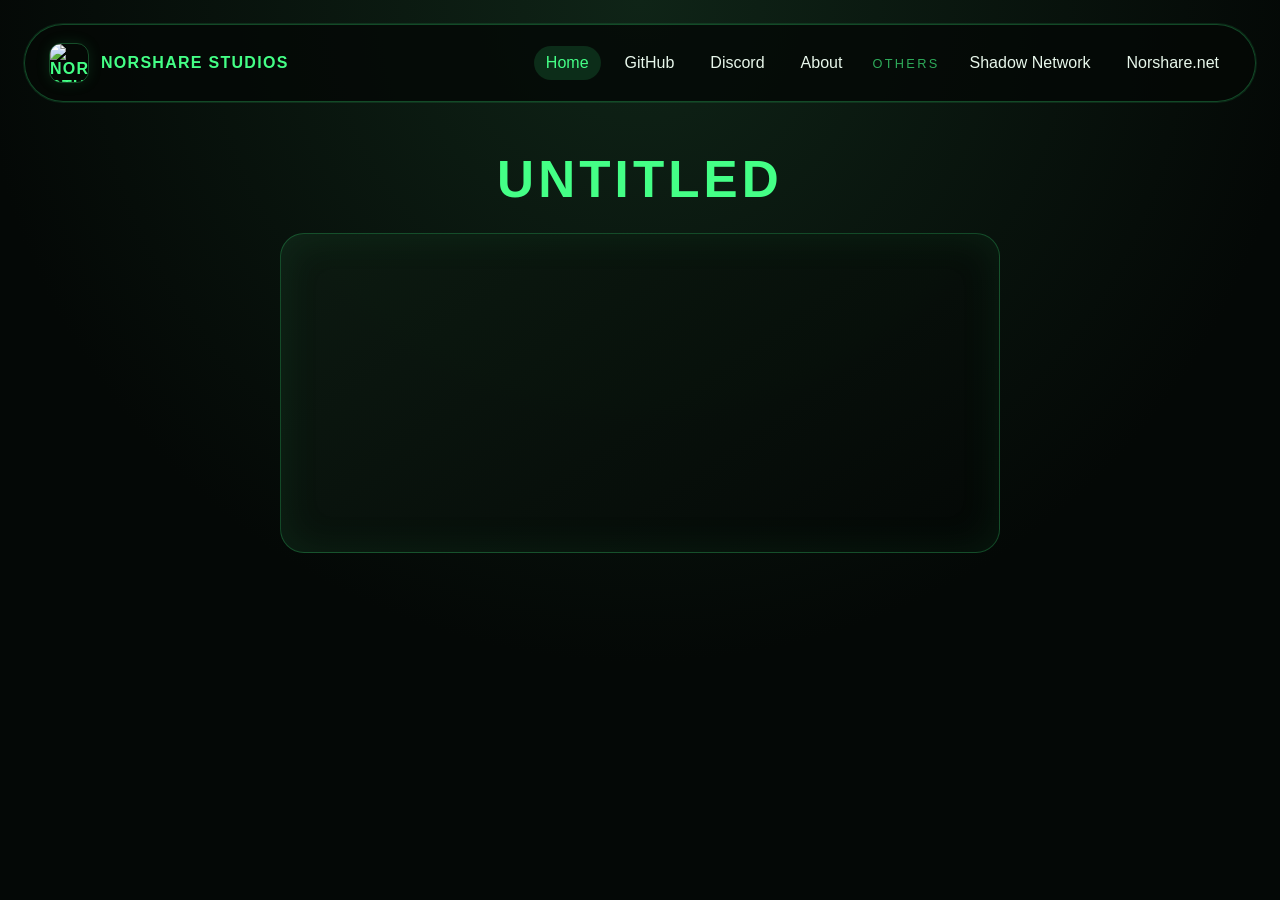
==== home.html @ 9df597c4 "started development and shi" ====
<!DOCTYPE html>
<html lang="en">
  <head>
    <meta charset="UTF-8" />
    <meta name="viewport" content="width=device-width, initial-scale=1.0" />
    <title>Untitled | Norshare Studios</title>
    <link rel="icon" type="image/webp" href="https://cdn.discordapp.com/icons/1520912653873053776/817313e3ec60f122d955601f009148ab.webp?size=1024" />
    <link rel="stylesheet" href="styles.css" />
  </head>
  <body>
    <div class="page-shell">
      <header class="topbar">
        <a class="brand" href="home.html">
          <img class="brand-logo" src="https://cdn.discordapp.com/icons/1520912653873053776/817313e3ec60f122d955601f009148ab.webp?size=1024" alt="Norshare Studios logo" />
          <span>Norshare Studios</span>
        </a>
        <nav class="nav-links" aria-label="Primary navigation">
          <a href="home.html" class="active">Home</a>
          <a href="github.html">GitHub</a>
          <a href="discord.html">Discord</a>
          <a href="about.html">About</a>
          <span class="nav-separator">Others</span>
          <a href="shadow-network.html">Shadow Network</a>
          <a href="norshare-net.html">Norshare.net</a>
        </nav>
      </header>

      <main class="hero">
        <h1>Untitled</h1>
        <div class="panel"></div>
      </main>
    </div>
  </body>
</html>
---- styles.css ----
:root {
  color-scheme: dark;
  --bg: #040806;
  --panel: #0d1b12;
  --accent: #2fbf64;
  --accent-strong: #44ff86;
  --text: #e8f7eb;
}

* {
  box-sizing: border-box;
}

body {
  margin: 0;
  min-height: 100vh;
  font-family: Arial, Helvetica, sans-serif;
  background: radial-gradient(circle at top, #0f2417 0%, var(--bg) 60%);
  color: var(--text);
}

.page-shell {
  min-height: 100vh;
  padding: 24px;
}

.topbar {
  display: flex;
  justify-content: space-between;
  align-items: center;
  padding: 18px 24px;
  border: 1px solid rgba(47, 191, 100, 0.35);
  border-radius: 999px;
  background: rgba(4, 8, 6, 0.8);
  box-shadow: 0 0 0 1px rgba(47, 191, 100, 0.15);
}

.brand {
  display: inline-flex;
  align-items: center;
  gap: 12px;
  color: var(--accent-strong);
  text-decoration: none;
  font-weight: 700;
  letter-spacing: 0.08em;
  text-transform: uppercase;
}

.brand-logo {
  width: 40px;
  height: 40px;
  border-radius: 12px;
  object-fit: cover;
  border: 1px solid rgba(68, 255, 134, 0.28);
  box-shadow: 0 0 14px rgba(47, 191, 100, 0.15);
}

.nav-links {
  display: flex;
  gap: 12px;
}

.nav-links a {
  color: var(--text);
  text-decoration: none;
  padding: 8px 12px;
  border-radius: 999px;
  transition: background 0.2s ease, color 0.2s ease;
}

.nav-separator {
  display: inline-flex;
  align-items: center;
  padding: 0 6px;
  color: rgba(68, 255, 134, 0.65);
  font-size: 0.8rem;
  letter-spacing: 0.18em;
  text-transform: uppercase;
}

.nav-links a:hover,
.nav-links a.active {
  background: rgba(47, 191, 100, 0.18);
  color: var(--accent-strong);
}

.hero {
  margin-top: 48px;
  display: grid;
  gap: 24px;
  justify-items: center;
  text-align: center;
}

h1 {
  margin: 0;
  font-size: clamp(2rem, 5vw, 3.2rem);
  color: var(--accent-strong);
  letter-spacing: 0.08em;
  text-transform: uppercase;
}

.panel {
  width: min(720px, 100%);
  min-height: 320px;
  border: 1px solid rgba(47, 191, 100, 0.35);
  border-radius: 24px;
  background: linear-gradient(145deg, rgba(13, 27, 18, 0.95), rgba(4, 8, 6, 0.95));
  box-shadow: inset 0 0 40px rgba(47, 191, 100, 0.1);
}

.discord-hero {
  gap: 24px;
}

.discord-panel {
  position: relative;
  display: flex;
  align-items: center;
  justify-content: center;
  overflow: hidden;
  padding: 24px;
}

.discord-panel::before {
  content: "";
  position: absolute;
  inset: 12px;
  border: 1px solid rgba(68, 255, 134, 0.2);
  border-radius: 18px;
  pointer-events: none;
}

.discord-badge {
  position: relative;
  z-index: 1;
  padding: 14px 22px;
  border-radius: 999px;
  background: rgba(47, 191, 100, 0.16);
  border: 1px solid rgba(68, 255, 134, 0.3);
  color: var(--accent-strong);
  font-weight: 700;
  letter-spacing: 0.12em;
  text-transform: uppercase;
  box-shadow: 0 0 20px rgba(47, 191, 100, 0.15);
}

.discord-embed {
  max-width: 420px;
  text-align: left;
}

.link-panel {
  display: flex;
  flex-direction: column;
  align-items: center;
  justify-content: center;
  gap: 14px;
  padding: 24px;
}

.link-card {
  display: block;
  width: 100%;
  max-width: 560px;
  padding: 12px 14px 12px 16px;
  border-radius: 12px;
  background: #2b2d31;
  border: 1px solid rgba(255, 255, 255, 0.08);
  color: #dcddde;
  text-decoration: none;
  font-weight: 500;
  letter-spacing: 0.01em;
  text-transform: none;
  box-shadow: 0 1px 0 rgba(0, 0, 0, 0.2);
  position: relative;
  overflow: hidden;
  transition: transform 0.2s ease, border-color 0.2s ease, box-shadow 0.2s ease;
  text-align: left;
}

.link-card::before {
  content: "";
  position: absolute;
  left: 0;
  top: 0;
  bottom: 0;
  width: 4px;
  background: linear-gradient(180deg, #5865f2, #4752c4);
}

.link-card:hover {
  transform: translateY(-1px);
  border-color: rgba(255, 255, 255, 0.16);
  box-shadow: 0 2px 8px rgba(0, 0, 0, 0.24);
}

.link-card strong {
  display: block;
  color: #ffffff;
  margin-bottom: 2px;
  font-size: 0.98rem;
  text-align: left;
}

.link-card span {
  display: block;
  color: #b5bac1;
  font-size: 0.9rem;
  text-align: left;
}


@media (max-width: 700px) {
  .page-shell {
    padding: 16px;
  }

  .topbar {
    flex-direction: column;
    gap: 12px;
    border-radius: 20px;
  }

  .nav-links {
    flex-wrap: wrap;
    justify-content: center;
  }
}
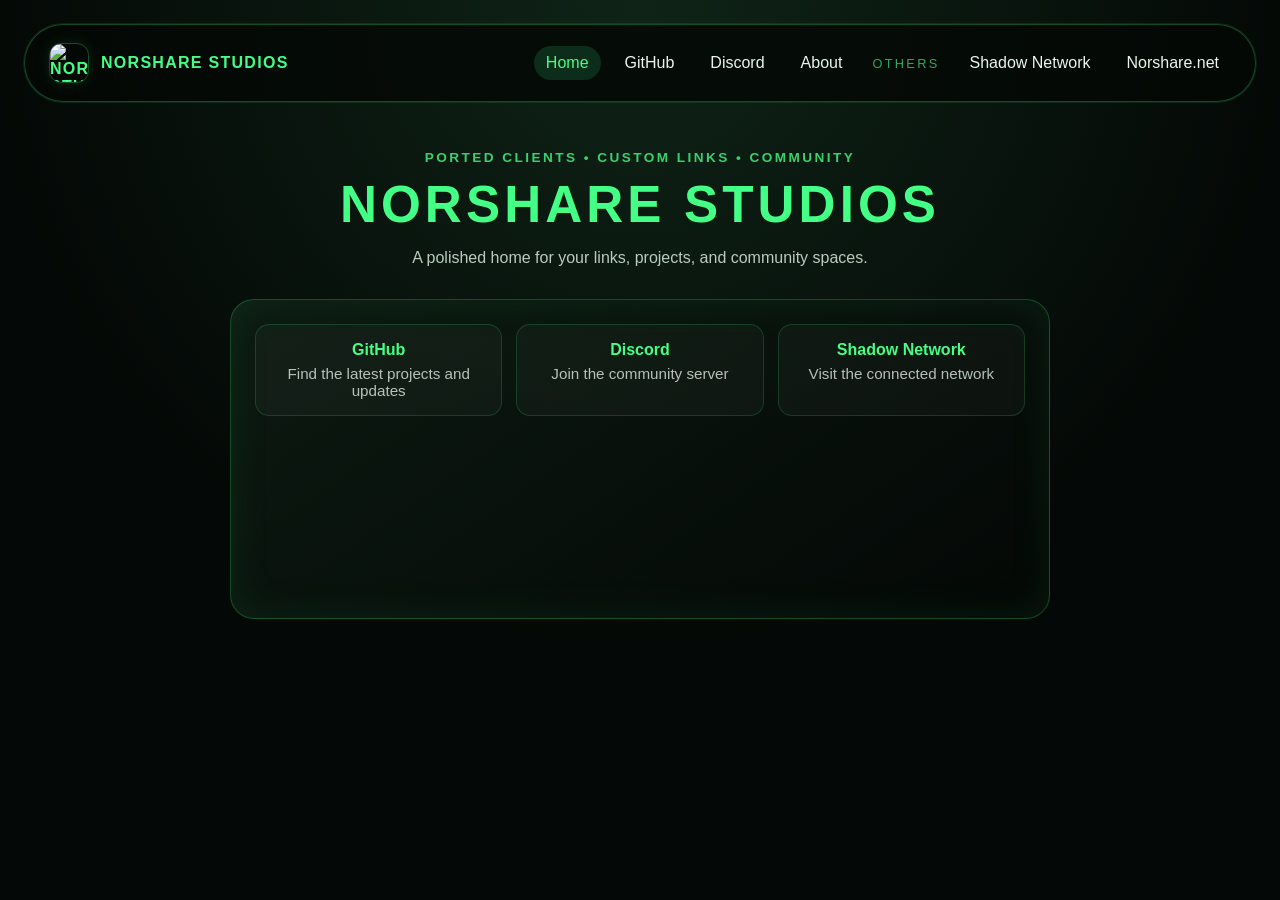
==== commit 348a2cfb: "home maybe" ====
--- a/home.html
+++ b/home.html
@@ -25,9 +25,29 @@
         </nav>
       </header>
 
-      <main class="hero">
-        <h1>Untitled</h1>
-        <div class="panel"></div>
+      <main class="hero home-hero">
+        <section class="hero-copy">
+          <p class="eyebrow">Ported clients • custom links • community</p>
+          <h1>Norshare Studios</h1>
+          <p class="hero-text">A polished home for your links, projects, and community spaces.</p>
+        </section>
+
+        <div class="panel home-panel">
+          <div class="feature-grid">
+            <a class="feature-card" href="github.html">
+              <strong>GitHub</strong>
+              <span>Find the latest projects and updates</span>
+            </a>
+            <a class="feature-card" href="discord.html">
+              <strong>Discord</strong>
+              <span>Join the community server</span>
+            </a>
+            <a class="feature-card" href="shadow-network.html">
+              <strong>Shadow Network</strong>
+              <span>Visit the connected network</span>
+            </a>
+          </div>
+        </div>
       </main>
     </div>
   </body>
--- a/styles.css
+++ b/styles.css
@@ -101,12 +101,76 @@
 }
 
 .panel {
-  width: min(720px, 100%);
+  width: min(820px, 100%);
   min-height: 320px;
   border: 1px solid rgba(47, 191, 100, 0.35);
   border-radius: 24px;
   background: linear-gradient(145deg, rgba(13, 27, 18, 0.95), rgba(4, 8, 6, 0.95));
   box-shadow: inset 0 0 40px rgba(47, 191, 100, 0.1);
+}
+
+.home-hero {
+  gap: 28px;
+  align-items: center;
+}
+
+.hero-copy {
+  max-width: 720px;
+}
+
+.eyebrow {
+  margin: 0 0 10px;
+  color: rgba(68, 255, 134, 0.8);
+  font-size: 0.85rem;
+  font-weight: 700;
+  letter-spacing: 0.18em;
+  text-transform: uppercase;
+}
+
+.hero-text {
+  margin: 10px 0 0;
+  color: rgba(232, 247, 235, 0.8);
+  font-size: 1rem;
+  line-height: 1.7;
+}
+
+.home-panel {
+  padding: 24px;
+}
+
+.feature-grid {
+  display: grid;
+  gap: 14px;
+  grid-template-columns: repeat(3, minmax(0, 1fr));
+}
+
+.feature-card {
+  display: block;
+  padding: 16px 18px;
+  text-decoration: none;
+  border-radius: 14px;
+  background: rgba(255, 255, 255, 0.03);
+  border: 1px solid rgba(68, 255, 134, 0.16);
+  color: var(--text);
+  transition: transform 0.2s ease, border-color 0.2s ease, background 0.2s ease;
+}
+
+.feature-card:hover {
+  transform: translateY(-2px);
+  border-color: rgba(68, 255, 134, 0.35);
+  background: rgba(68, 255, 134, 0.08);
+}
+
+.feature-card strong {
+  display: block;
+  margin-bottom: 6px;
+  color: var(--accent-strong);
+}
+
+.feature-card span {
+  display: block;
+  color: rgba(232, 247, 235, 0.76);
+  font-size: 0.95rem;
 }
 
 .discord-hero {
@@ -226,4 +290,8 @@
     flex-wrap: wrap;
     justify-content: center;
   }
-}
+
+  .feature-grid {
+    grid-template-columns: 1fr;
+  }
+}
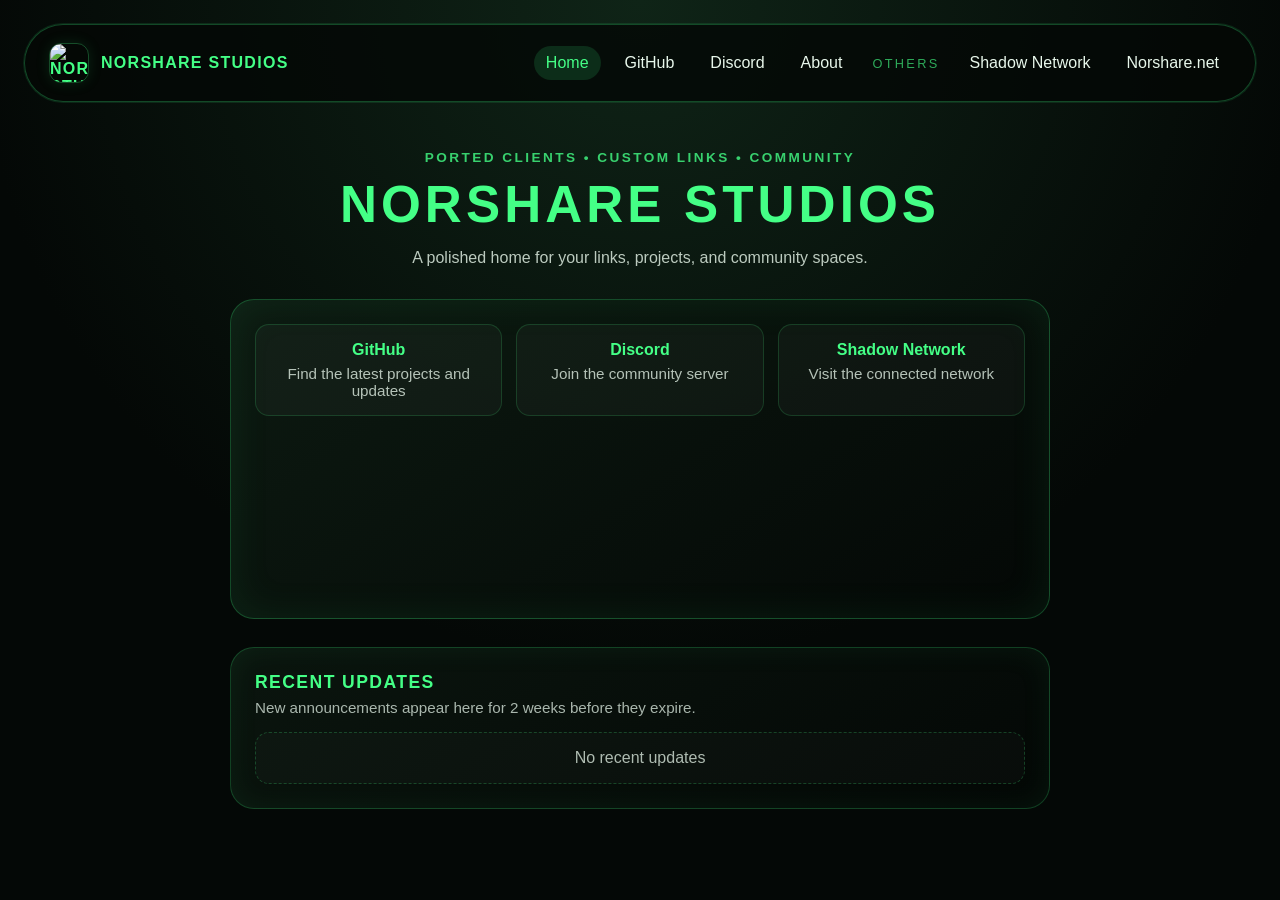
==== commit 5824a429: "new home shi" ====
--- a/home.html
+++ b/home.html
@@ -48,6 +48,17 @@
             </a>
           </div>
         </div>
+
+        <section class="updates-section" aria-labelledby="updates-title">
+          <div class="updates-header">
+            <h2 id="updates-title">Recent updates</h2>
+            <p>New announcements appear here for 2 weeks before they expire.</p>
+          </div>
+
+          <div class="updates-list">
+            <div class="update-empty">No recent updates</div>
+          </div>
+        </section>
       </main>
     </div>
   </body>
--- a/styles.css
+++ b/styles.css
@@ -171,6 +171,49 @@
   display: block;
   color: rgba(232, 247, 235, 0.76);
   font-size: 0.95rem;
+}
+
+.updates-section {
+  width: min(820px, 100%);
+  padding: 24px;
+  border: 1px solid rgba(47, 191, 100, 0.3);
+  border-radius: 24px;
+  background: linear-gradient(145deg, rgba(11, 22, 15, 0.95), rgba(4, 8, 6, 0.95));
+  box-shadow: inset 0 0 30px rgba(47, 191, 100, 0.08);
+}
+
+.updates-header {
+  margin-bottom: 16px;
+  text-align: left;
+}
+
+.updates-header h2 {
+  margin: 0 0 6px;
+  color: var(--accent-strong);
+  font-size: 1.1rem;
+  letter-spacing: 0.08em;
+  text-transform: uppercase;
+}
+
+.updates-header p {
+  margin: 0;
+  color: rgba(232, 247, 235, 0.72);
+  font-size: 0.95rem;
+}
+
+.updates-list {
+  display: flex;
+  flex-direction: column;
+  gap: 10px;
+}
+
+.update-empty {
+  padding: 16px 18px;
+  border: 1px dashed rgba(68, 255, 134, 0.22);
+  border-radius: 14px;
+  background: rgba(255, 255, 255, 0.02);
+  color: rgba(232, 247, 235, 0.74);
+  text-align: center;
 }
 
 .discord-hero {
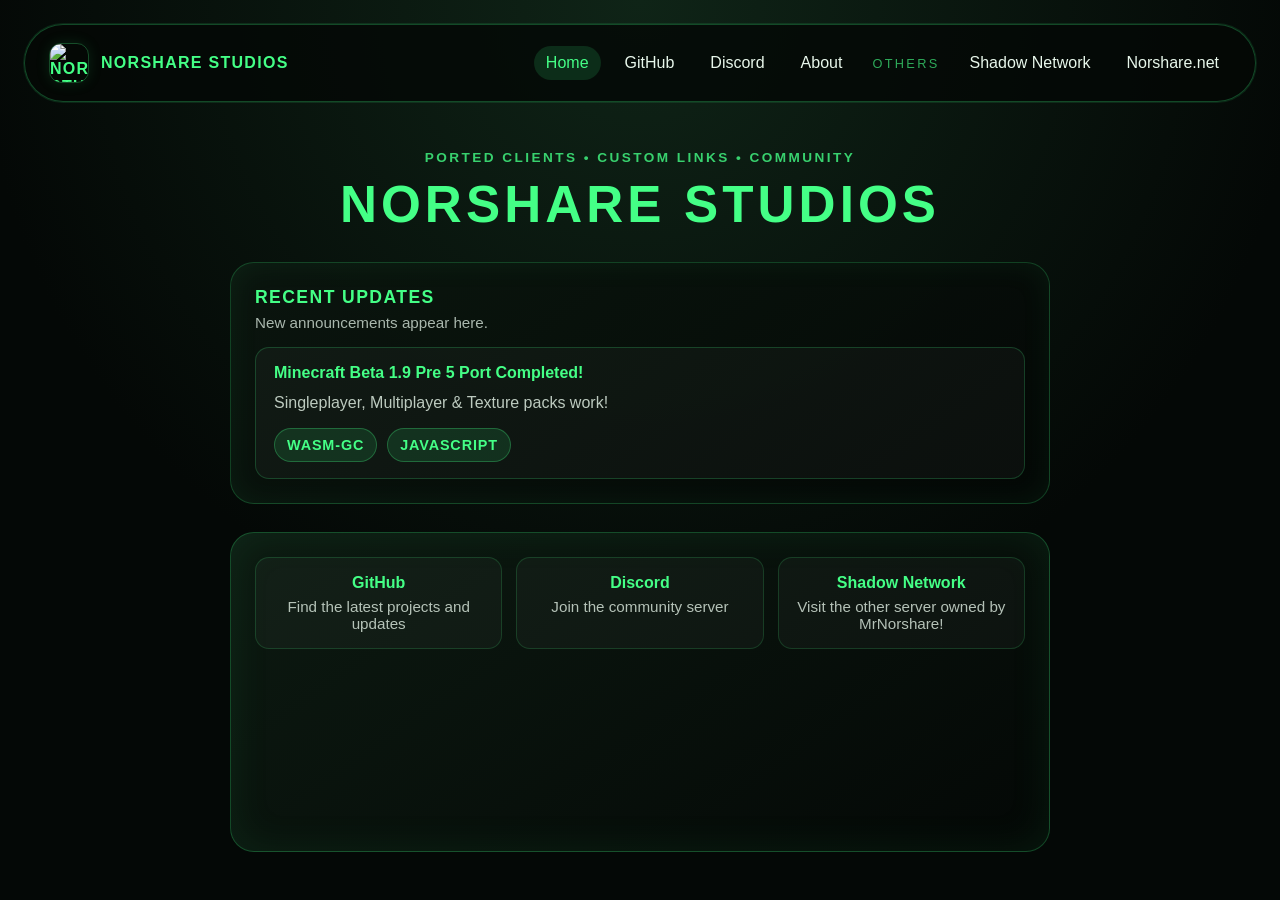
==== commit ed17b434: "idek anymore" ====
--- a/home.html
+++ b/home.html
@@ -29,7 +29,24 @@
         <section class="hero-copy">
           <p class="eyebrow">Ported clients • custom links • community</p>
           <h1>Norshare Studios</h1>
-          <p class="hero-text">A polished home for your links, projects, and community spaces.</p>
+        </section>
+
+        <section class="updates-section" aria-labelledby="updates-title">
+          <div class="updates-header">
+            <h2 id="updates-title">Recent updates</h2>
+            <p>New announcements appear here.</p>
+          </div>
+
+          <div class="updates-list">
+            <article class="update-card">
+              <h3>Minecraft Beta 1.9 Pre 5 Port Completed!</h3>
+              <p>Singleplayer, Multiplayer &amp; Texture packs work!</p>
+              <div class="update-links">
+                <a class="discord-link" href="https://shadownetwork.shop/randomthings/Eaglercraft-Beta-1.9-Pre-5/wasm" target="_blank" rel="noopener noreferrer">WASM-GC</a>
+                <a class="discord-link" href="https://shadownetwork.shop/randomthings/Eaglercraft-Beta-1.9-Pre-5/js" target="_blank" rel="noopener noreferrer">JAVASCRIPT</a>
+              </div>
+            </article>
+          </div>
         </section>
 
         <div class="panel home-panel">
@@ -44,21 +61,10 @@
             </a>
             <a class="feature-card" href="shadow-network.html">
               <strong>Shadow Network</strong>
-              <span>Visit the connected network</span>
+              <span>Visit the other server owned by MrNorshare!</span>
             </a>
           </div>
         </div>
-
-        <section class="updates-section" aria-labelledby="updates-title">
-          <div class="updates-header">
-            <h2 id="updates-title">Recent updates</h2>
-            <p>New announcements appear here for 2 weeks before they expire.</p>
-          </div>
-
-          <div class="updates-list">
-            <div class="update-empty">No recent updates</div>
-          </div>
-        </section>
       </main>
     </div>
   </body>
--- a/styles.css
+++ b/styles.css
@@ -207,13 +207,51 @@
   gap: 10px;
 }
 
-.update-empty {
+.update-card {
   padding: 16px 18px;
-  border: 1px dashed rgba(68, 255, 134, 0.22);
+  border: 1px solid rgba(68, 255, 134, 0.2);
   border-radius: 14px;
-  background: rgba(255, 255, 255, 0.02);
-  color: rgba(232, 247, 235, 0.74);
-  text-align: center;
+  background: rgba(255, 255, 255, 0.03);
+  text-align: left;
+}
+
+.update-card h3 {
+  margin: 0 0 8px;
+  color: var(--accent-strong);
+  font-size: 1rem;
+}
+
+.update-card p {
+  margin: 0 0 12px;
+  color: rgba(232, 247, 235, 0.8);
+  line-height: 1.6;
+}
+
+.update-links {
+  display: flex;
+  flex-wrap: wrap;
+  gap: 10px;
+}
+
+.discord-link {
+  display: inline-flex;
+  align-items: center;
+  justify-content: center;
+  padding: 8px 12px;
+  border-radius: 999px;
+  background: rgba(47, 191, 100, 0.16);
+  border: 1px solid rgba(68, 255, 134, 0.28);
+  color: var(--accent-strong);
+  text-decoration: none;
+  font-size: 0.9rem;
+  font-weight: 700;
+  letter-spacing: 0.06em;
+  transition: transform 0.2s ease, background 0.2s ease;
+}
+
+.discord-link:hover {
+  transform: translateY(-1px);
+  background: rgba(47, 191, 100, 0.24);
 }
 
 .discord-hero {
